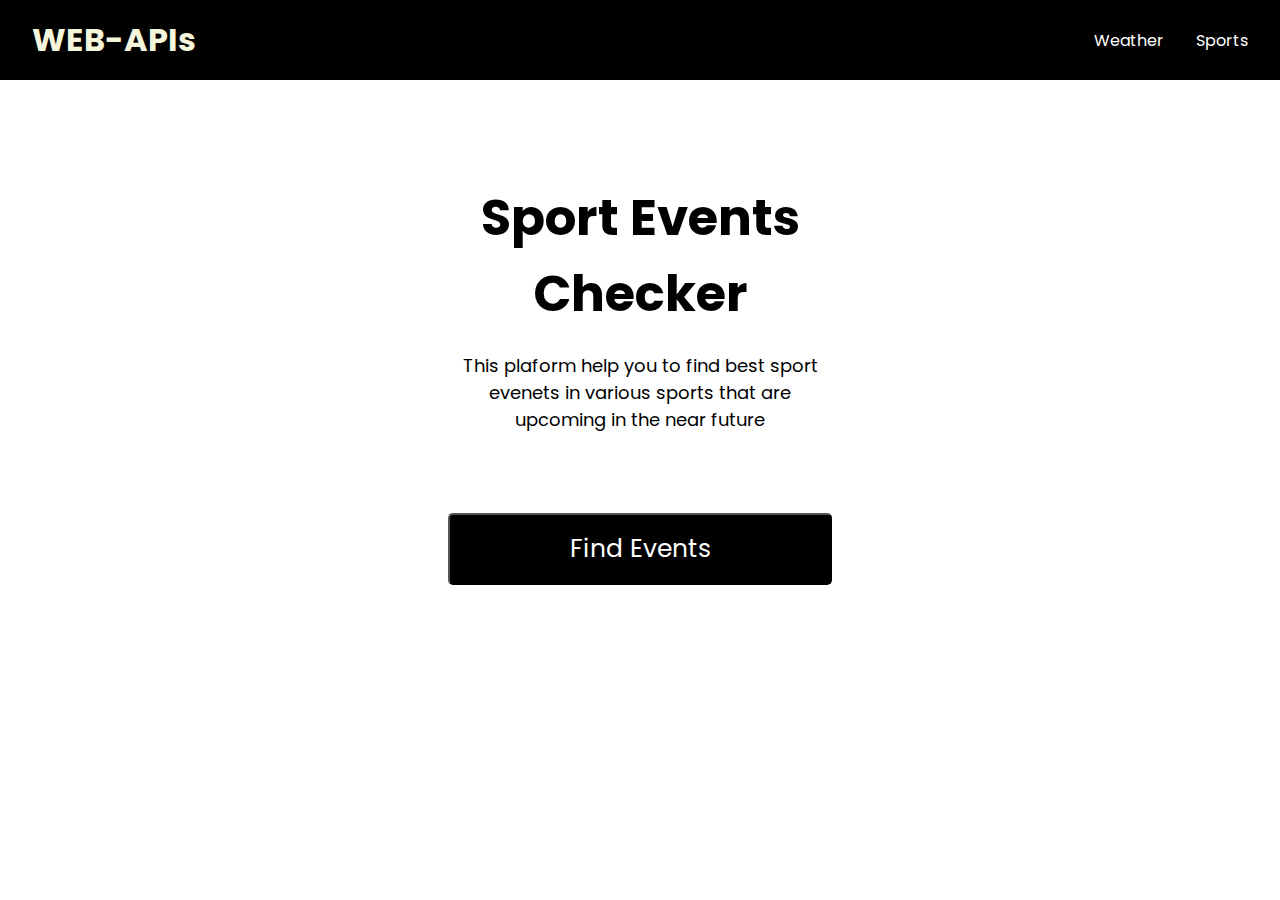
==== sports.html @ 3ab44af6 "make the folder structure" ====
<!DOCTYPE html>
<html lang="en">
  <head>
    <meta charset="UTF-8" />
    <meta http-equiv="X-UA-Compatible" content="IE=edge" />
    <meta name="viewport" content="width=device-width, initial-scale=1.0" />
    <link rel="preconnect" href="https://fonts.googleapis.com" />
    <link rel="preconnect" href="https://fonts.gstatic.com" crossorigin />
    <link
      href="https://fonts.googleapis.com/css2?family=Poppins:ital,wght@0,100;0,200;0,300;0,400;0,500;0,600;0,700;0,800;0,900;1,100;1,200;1,300;1,400;1,500;1,600;1,700;1,800;1,900&display=swap"
      rel="stylesheet"
    />
    <link rel="stylesheet" href="./css/sports.css" />
    <title>Sports API</title>
  </head>
  <body>
    <nav>
      <ul class="nav-list">
        <li class="nav-items">
          <h1 style="font-weight: bold">WEB-APIs</h1>
        </li>
        <li class="nav-items"><a href="weather.html">Weather</a></li>
        <li class="nav-items"><a href="sports.html">Sports</a></li>
      </ul>
    </nav>
    <div class="container">
      <form>
        <h1>Sport Events Checker</h1>
        <p>
          This plaform help you to find best sport evenets in various sports
          that are upcoming in the near future
        </p>
        <button onclick="sendRequest()" type="button">Find Events</button>
        <div class="error" id="error"></div>
      </form>
      <script src="./js/sports.js"></script>
    </div>
  </body>
</html>
---- css/sports.css ----
* {
  font-family: "Poppins", sans-serif;
  box-sizing: border-box;
  margin: 0;
  padding: 0;
}

html,
body {
  height: 100%;
}

.nav-list {
  background-color: rgb(0, 0, 0);
  margin: 0;
  padding: 1rem 0;
  display: flex;
  justify-content: flex-end;
  align-items: center;
}

.nav-items {
  list-style: none;
  margin-right: 2rem;
  color: beige;
}

.nav-items a {
  text-decoration: none;
  color: white;
}

.nav-items:first-child {
  margin-right: auto;
  margin-left: 2rem;
}

.nav-btn {
  font-size: 1rem;
  background: rgb(165, 117, 210);
  border: none;
  outline: none;
  padding: 0.5rem 1rem;
  cursor: pointer;
}

.nav-btn:hover {
  background-color: blueviolet;
  color: beige;
}

.nav-items a:hover {
  color: blueviolet;
}
.container {
  display: flex;
  justify-content: center;
  margin-top: 100px;
}

.container form {
  width: 30%;
}

.container h1 {
  font-size: 50px;
  text-align: center;
  font-weight: bold;
  margin-bottom: 20px;
}

.container label {
  display: block;
  font-size: 20px;
  font-weight: 500;
  margin-bottom: 10px;
}
.container input[type="text"] {
  display: block;
  width: 100%;
  padding: 15px 15px;
  border-radius: 5px;
  font-size: 20px;
}

.container button {
  width: 100%;
  font-size: 25px;
  background-color: black;
  color: white;
  padding: 15px 20px;
  margin-top: 80px;
  border-radius: 5px;
  cursor: pointer;
}

.container p {
  text-align: center;
  font-size: 18px;
}

.container button:hover {
  background-color: white;
  color: black;
  border: 2px solid black;
}

/* result section */

.result-section {
  width: 30%;
  text-align: left;
  margin-bottom: 80px;
}

.result-section h2 {
  margin-bottom: 20px;
  font-size: 30px;
}

.location-section {
  margin-bottom: 30px;
}

.result-section p {
  font-size: 20px;
  margin-bottom: 10px;
}

.error p {
  text-align: center;
  margin-top: 40px;
  font-size: 20px;
  font-weight: 700;
  color: red;
}
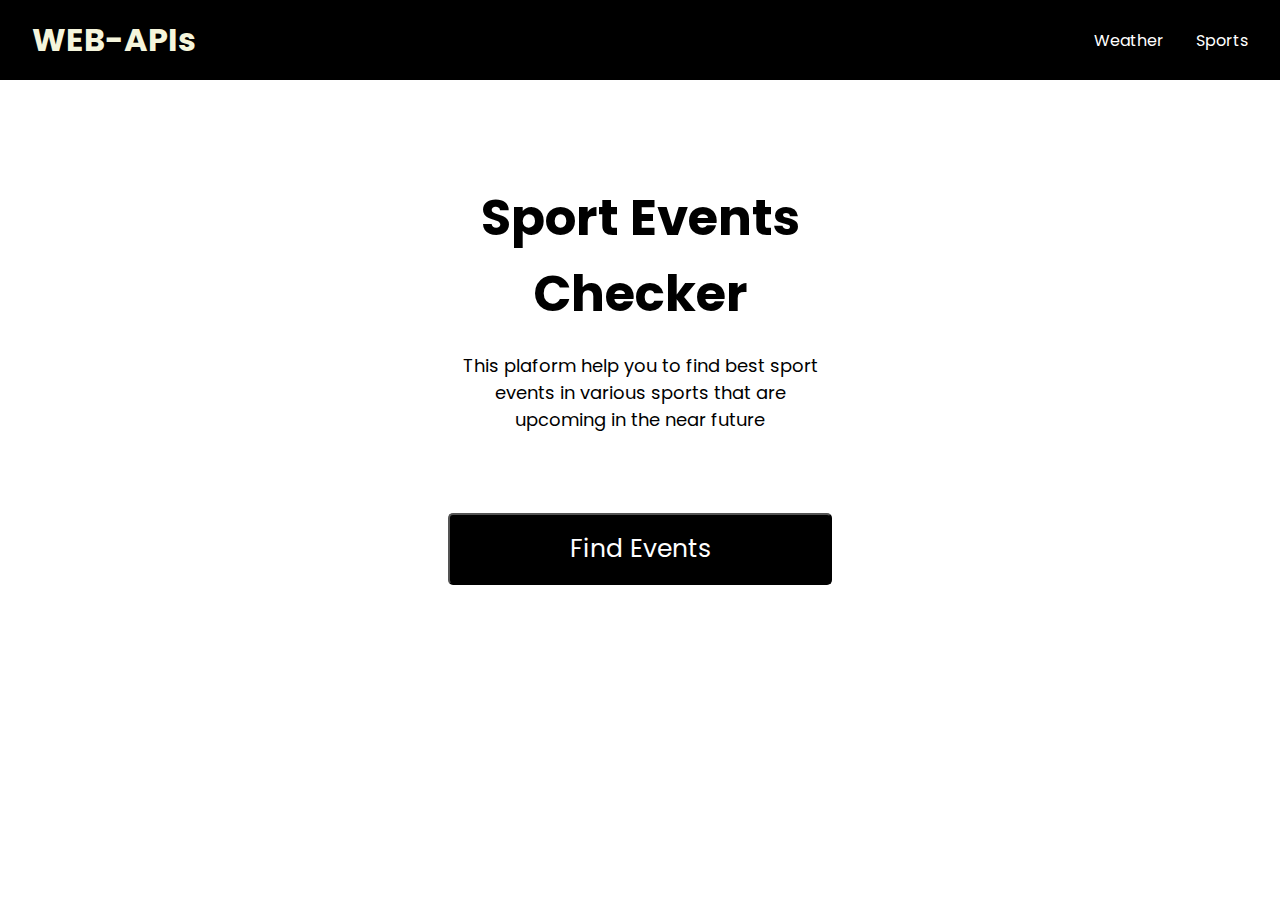
==== commit 1dfb6fa0: "created the http request" ====
--- a/sports.html
+++ b/sports.html
@@ -27,8 +27,8 @@
       <form>
         <h1>Sport Events Checker</h1>
         <p>
-          This plaform help you to find best sport evenets in various sports
-          that are upcoming in the near future
+          This plaform help you to find best sport events in various sports that
+          are upcoming in the near future
         </p>
         <button onclick="sendRequest()" type="button">Find Events</button>
         <div class="error" id="error"></div>
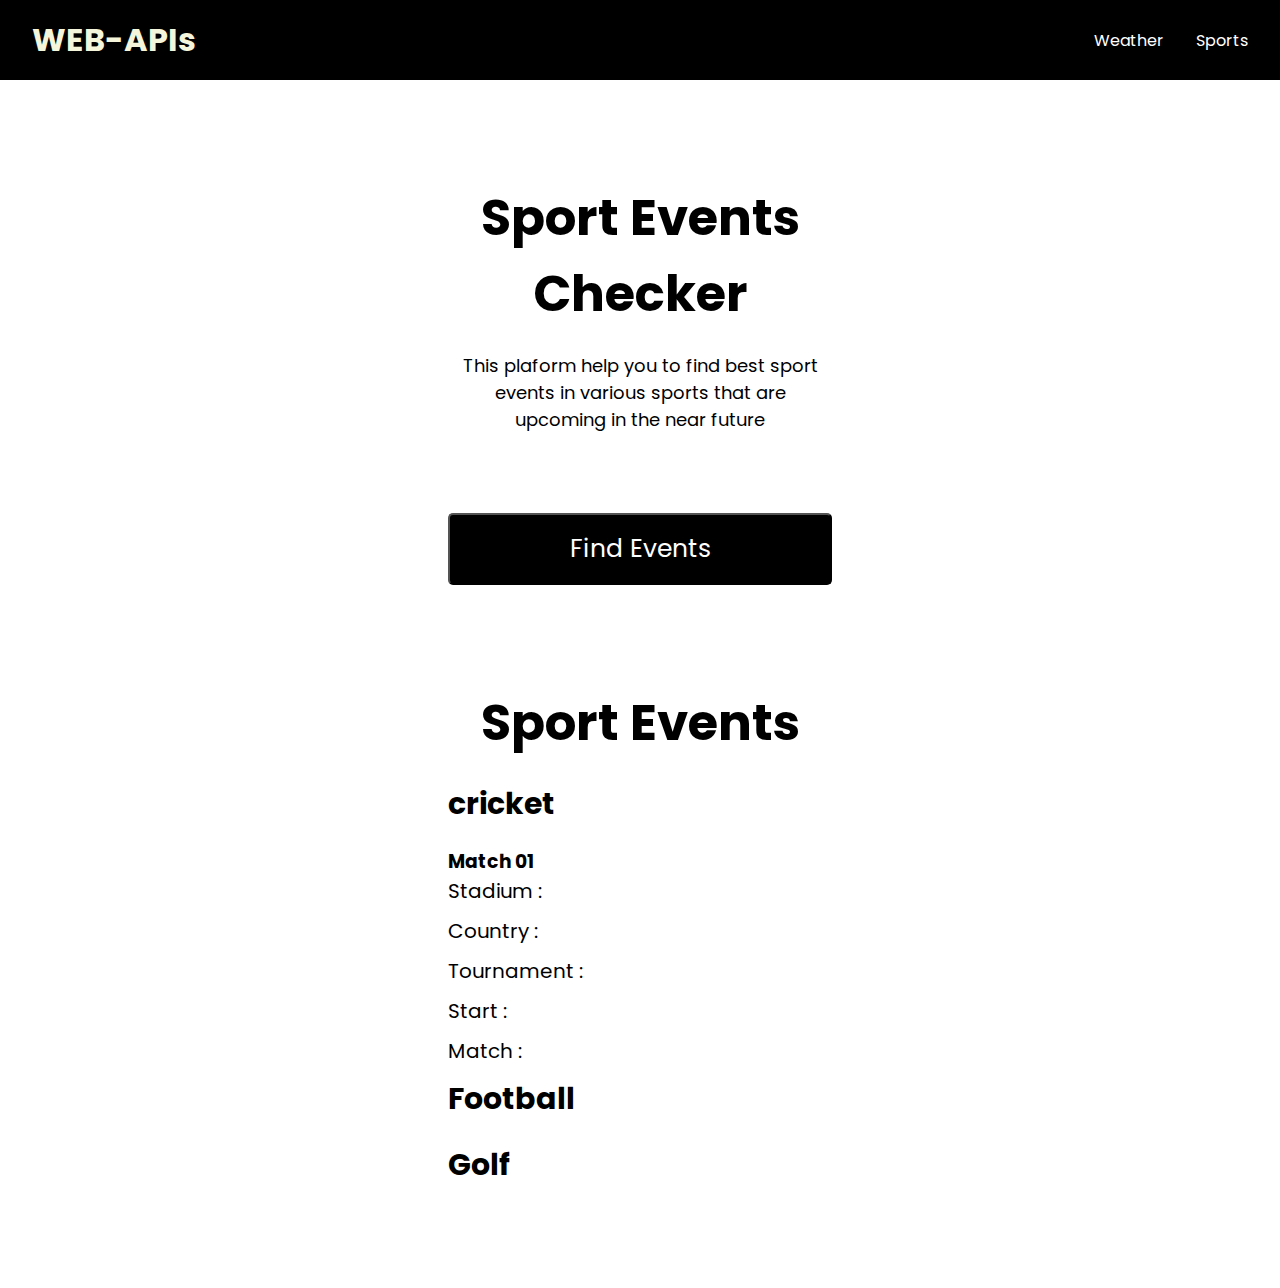
==== commit da60c2e8: "result section" ====
--- a/sports.html
+++ b/sports.html
@@ -33,7 +33,29 @@
         <button onclick="sendRequest()" type="button">Find Events</button>
         <div class="error" id="error"></div>
       </form>
-      <script src="./js/sports.js"></script>
     </div>
+    <div class="container">
+      <div class="result-section">
+        <h1>Sport Events</h1>
+
+        <div id="cricket" class="cricket-section">
+          <h2>cricket</h2>
+          <h3>Match 01</h3>
+          <p>Stadium :</p>
+          <p>Country :</p>
+          <p>Tournament :</p>
+          <p>Start :</p>
+          <p>Match :</p>
+        </div>
+        <div id="football" class="football-section">
+          <h2>Football</h2>
+        </div>
+
+        <div id="golf" class="golf-section">
+          <h2>Golf</h2>
+        </div>
+      </div>
+    </div>
+    <script src="./js/sports.js"></script>
   </body>
 </html>
--- a/css/sports.css
+++ b/css/sports.css
@@ -123,6 +123,7 @@
 }
 
 .result-section p {
+  text-align: left;
   font-size: 20px;
   margin-bottom: 10px;
 }
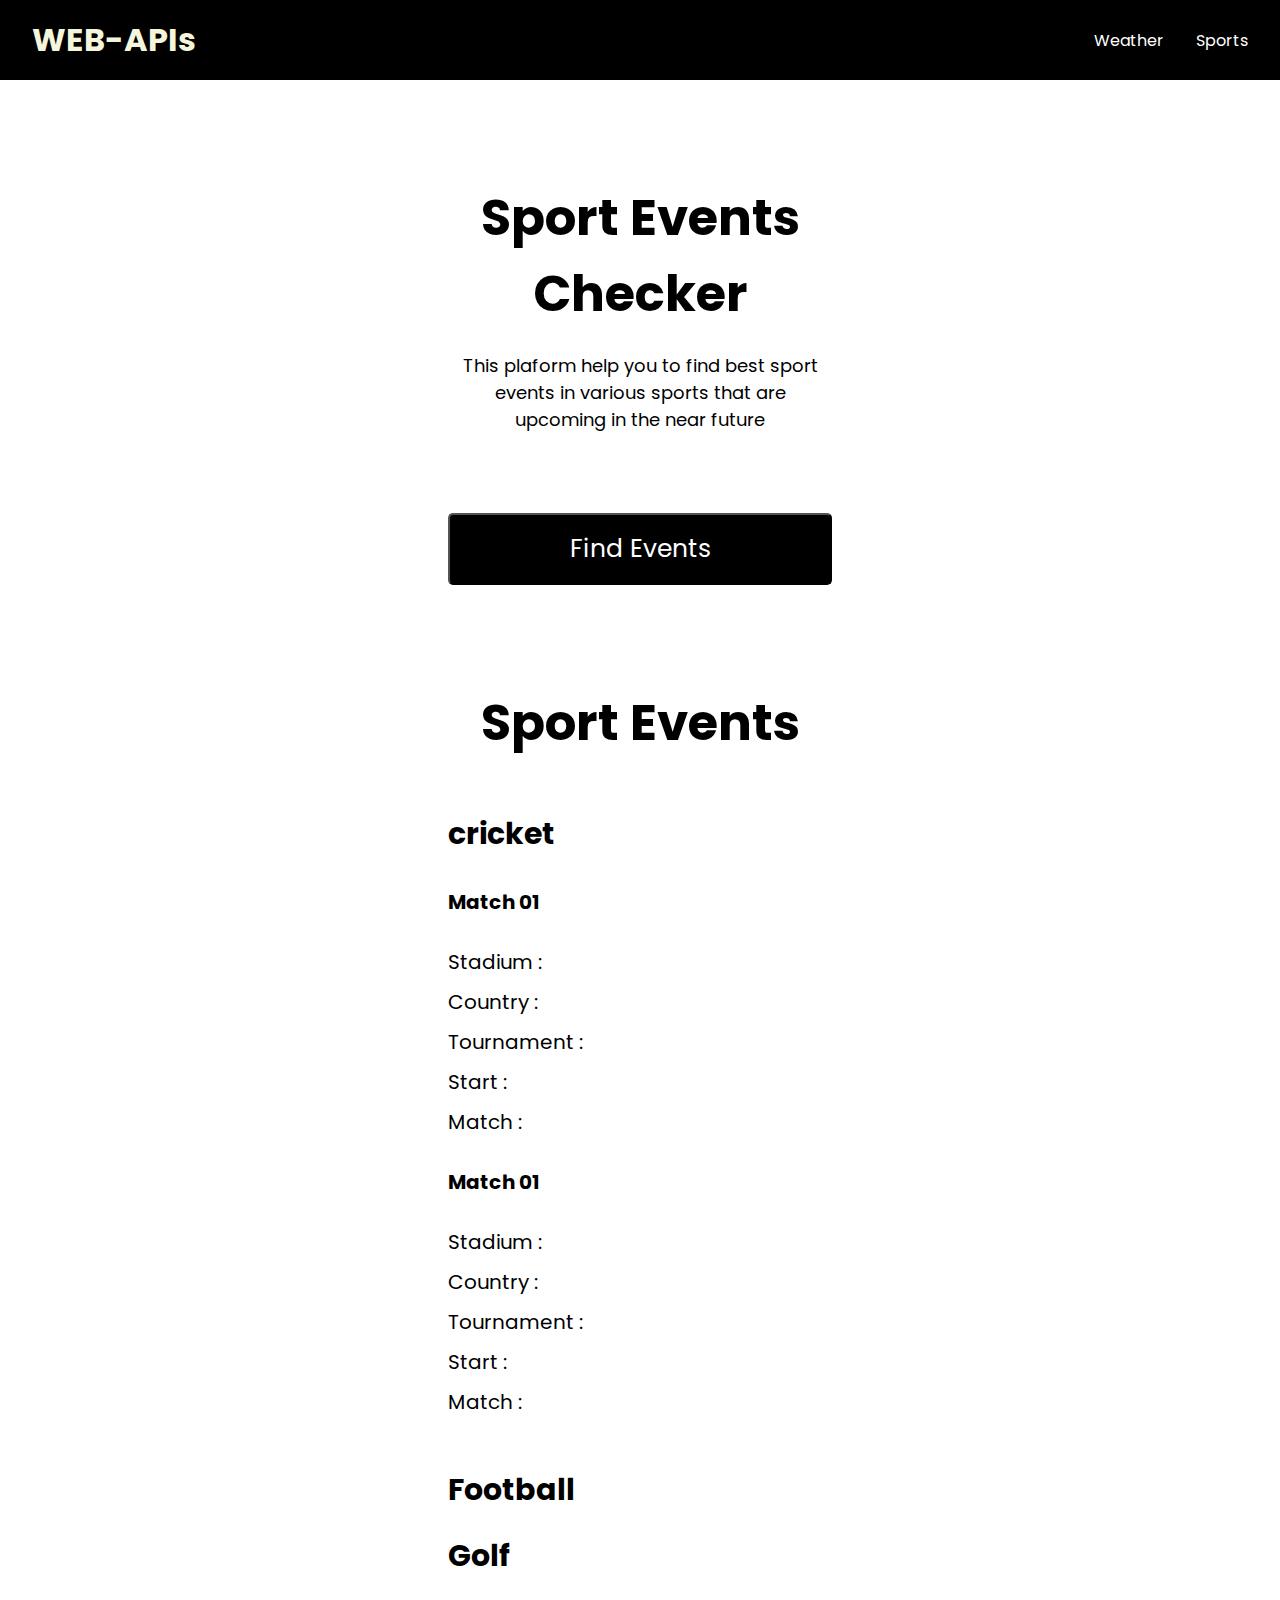
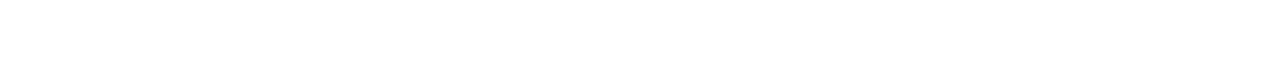
==== commit af1dfbcf: "change the view of results" ====
--- a/sports.html
+++ b/sports.html
@@ -46,6 +46,12 @@
           <p>Tournament :</p>
           <p>Start :</p>
           <p>Match :</p>
+          <h3>Match 01</h3>
+          <p>Stadium :</p>
+          <p>Country :</p>
+          <p>Tournament :</p>
+          <p>Start :</p>
+          <p>Match :</p>
         </div>
         <div id="football" class="football-section">
           <h2>Football</h2>
--- a/css/sports.css
+++ b/css/sports.css
@@ -118,6 +118,11 @@
   font-size: 30px;
 }
 
+.result-section h3 {
+  font-size: 20px;
+  margin: 30px 0px;
+}
+
 .location-section {
   margin-bottom: 30px;
 }
@@ -135,3 +140,7 @@
   font-weight: 700;
   color: red;
 }
+
+.cricket-section {
+  margin: 50px 0px;
+}
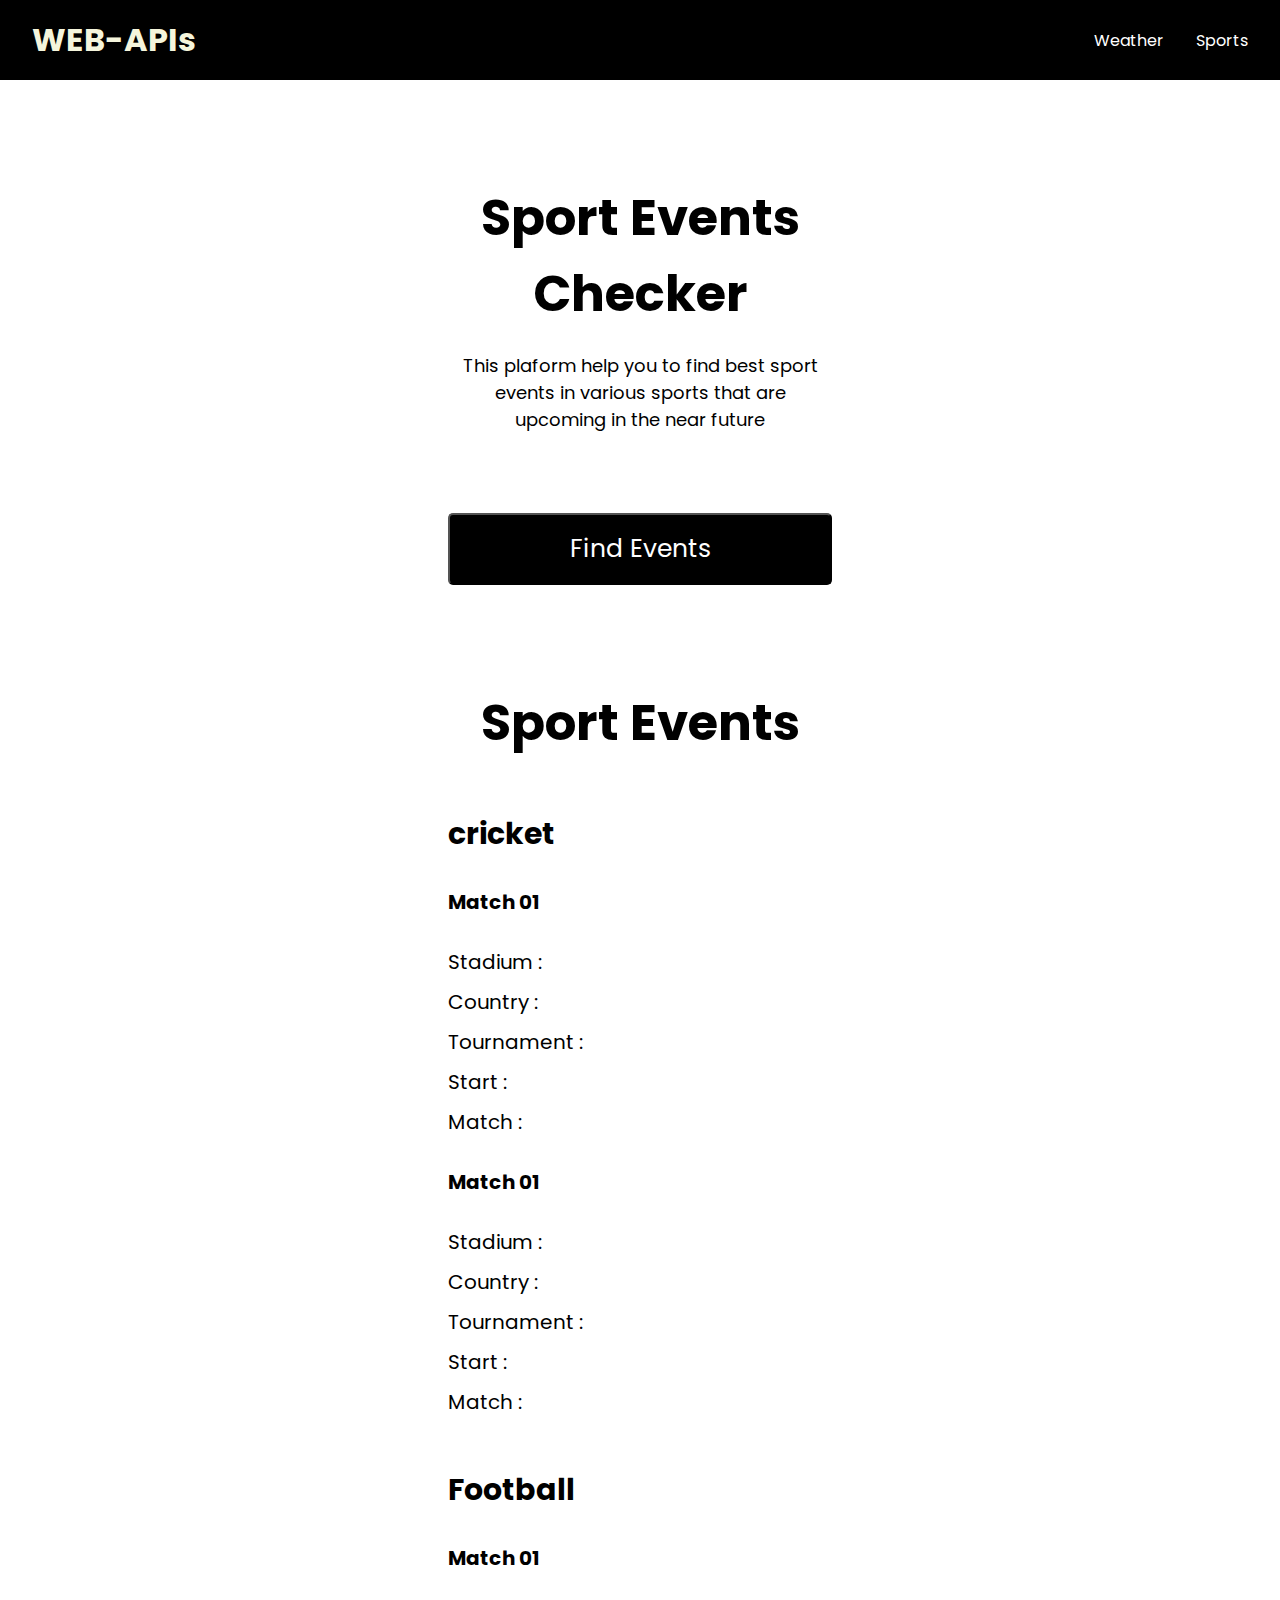
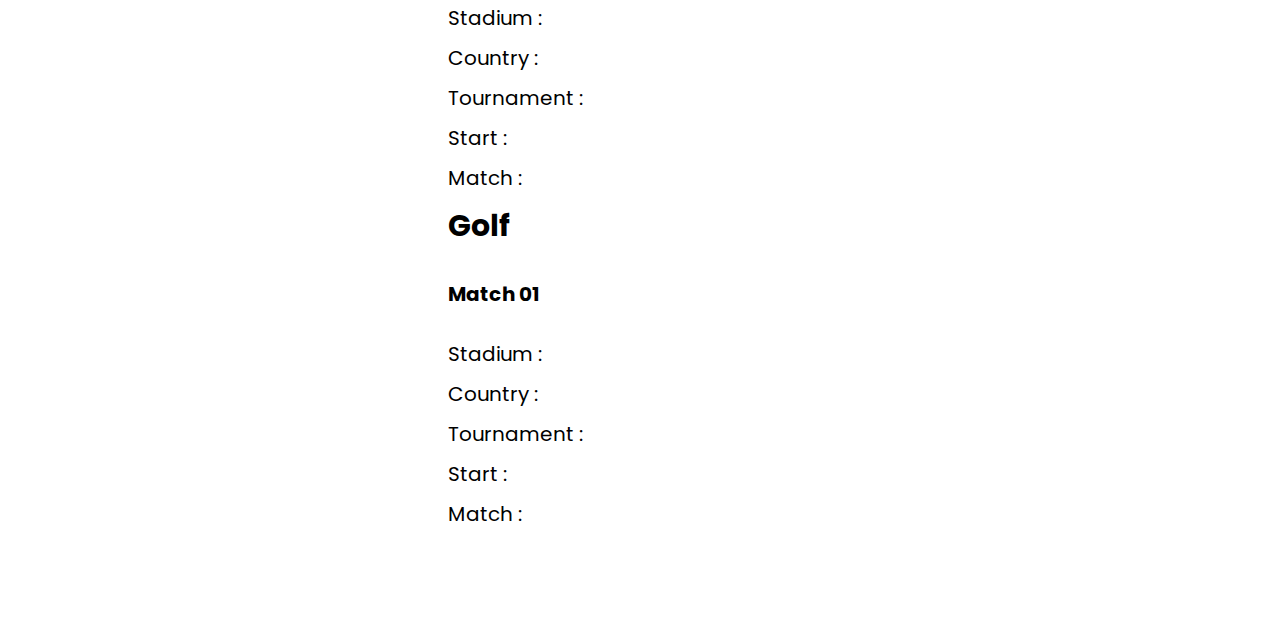
==== commit eb0555d3: "finish up the static view" ====
--- a/sports.html
+++ b/sports.html
@@ -55,10 +55,22 @@
         </div>
         <div id="football" class="football-section">
           <h2>Football</h2>
+          <h3>Match 01</h3>
+          <p>Stadium :</p>
+          <p>Country :</p>
+          <p>Tournament :</p>
+          <p>Start :</p>
+          <p>Match :</p>
         </div>
 
         <div id="golf" class="golf-section">
           <h2>Golf</h2>
+          <h3>Match 01</h3>
+          <p>Stadium :</p>
+          <p>Country :</p>
+          <p>Tournament :</p>
+          <p>Start :</p>
+          <p>Match :</p>
         </div>
       </div>
     </div>
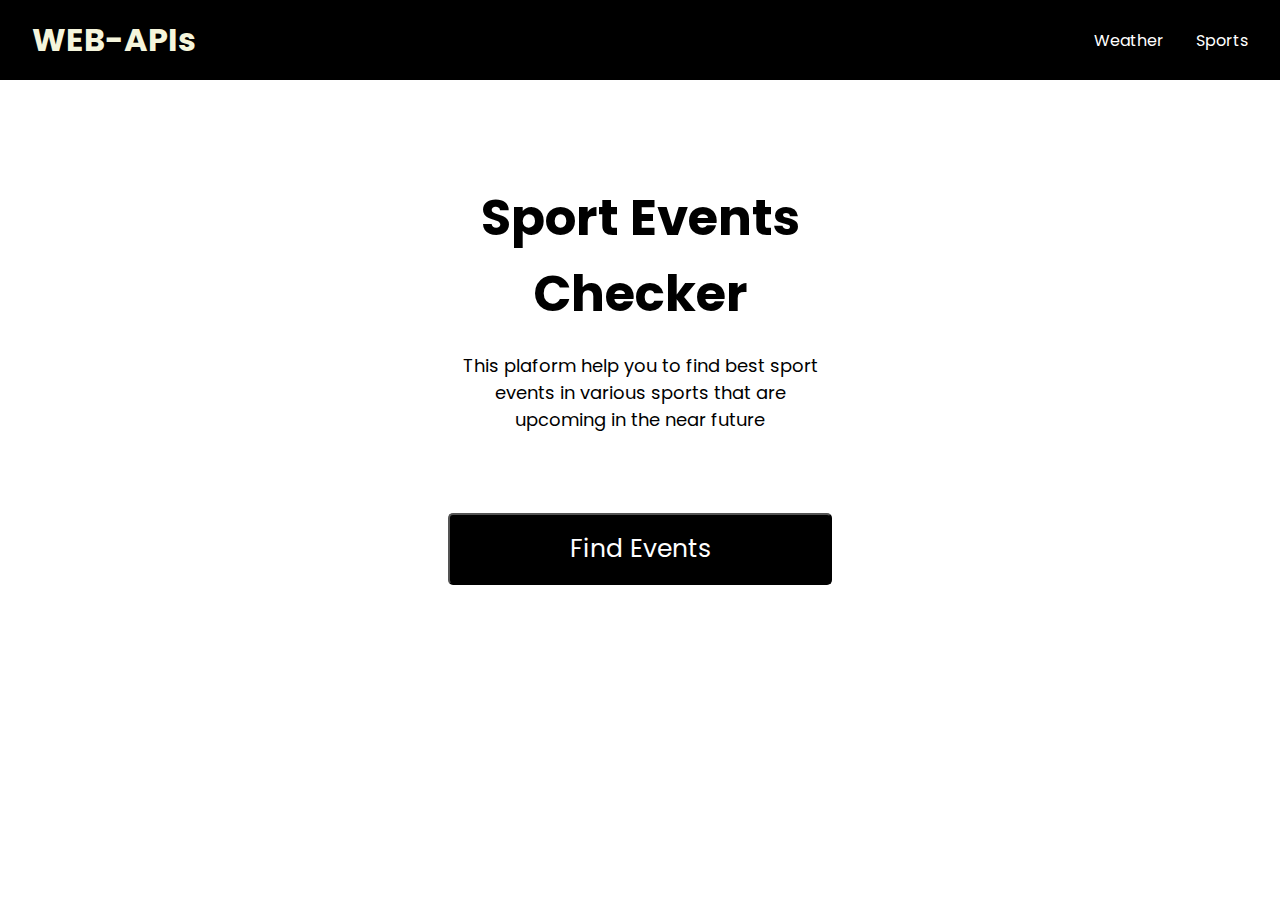
==== commit f0300bff: "did some changes" ====
--- a/sports.html
+++ b/sports.html
@@ -35,7 +35,7 @@
       </form>
     </div>
     <div class="container">
-      <div class="result-section">
+      <div id="result" class="result-section">
         <h1>Sport Events</h1>
 
         <div id="cricket" class="cricket-section">
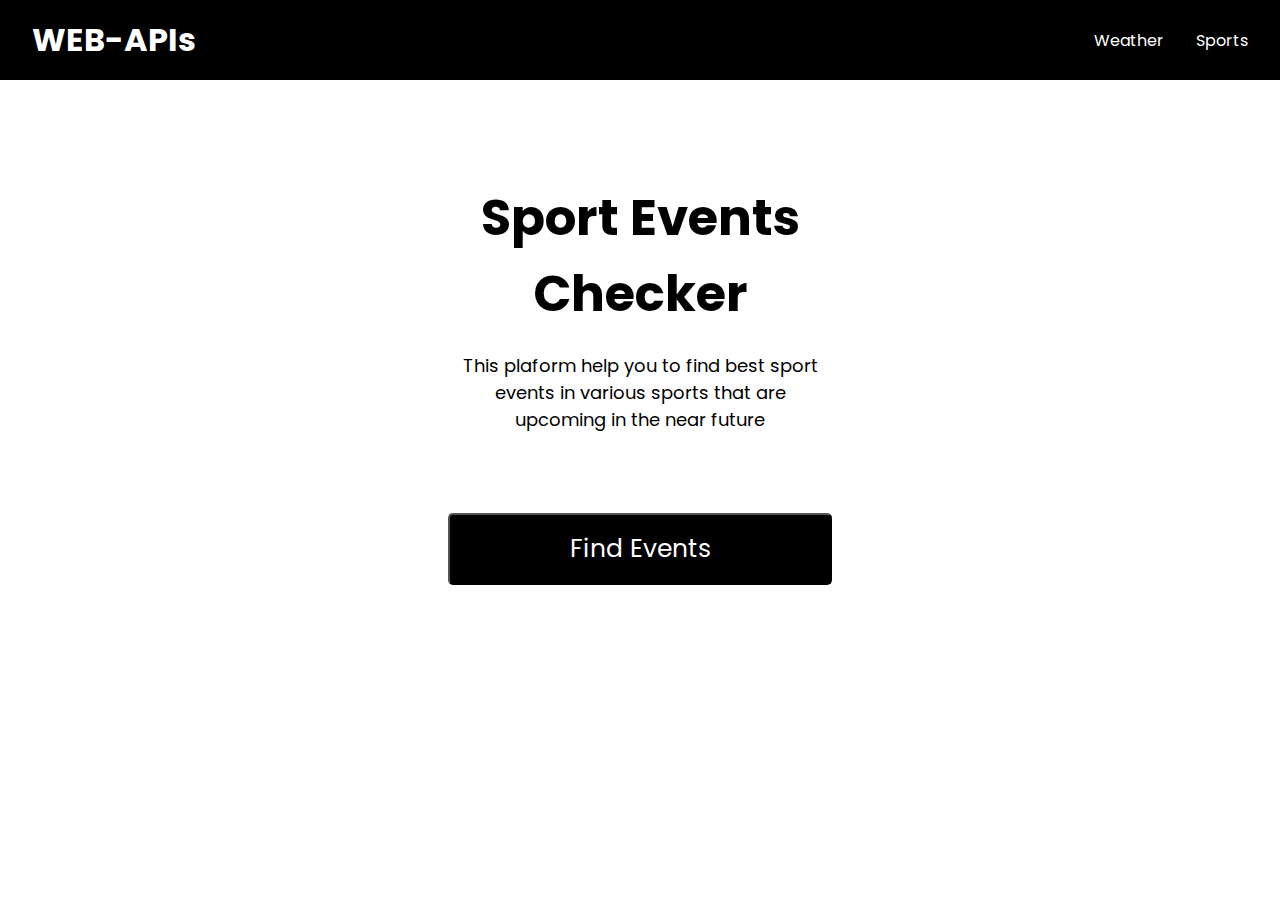
==== commit 1b9ca1e5: "add links between pages" ====
--- a/sports.html
+++ b/sports.html
@@ -17,7 +17,9 @@
     <nav>
       <ul class="nav-list">
         <li class="nav-items">
-          <h1 style="font-weight: bold">WEB-APIs</h1>
+          <a href="weather.html">
+            <h1 style="font-weight: bold">WEB-APIs</h1>
+          </a>
         </li>
         <li class="nav-items"><a href="weather.html">Weather</a></li>
         <li class="nav-items"><a href="sports.html">Sports</a></li>
@@ -38,40 +40,10 @@
       <div id="result" class="result-section">
         <h1>Sport Events</h1>
 
-        <div id="cricket" class="cricket-section">
-          <h2>cricket</h2>
-          <h3>Match 01</h3>
-          <p>Stadium :</p>
-          <p>Country :</p>
-          <p>Tournament :</p>
-          <p>Start :</p>
-          <p>Match :</p>
-          <h3>Match 01</h3>
-          <p>Stadium :</p>
-          <p>Country :</p>
-          <p>Tournament :</p>
-          <p>Start :</p>
-          <p>Match :</p>
-        </div>
-        <div id="football" class="football-section">
-          <h2>Football</h2>
-          <h3>Match 01</h3>
-          <p>Stadium :</p>
-          <p>Country :</p>
-          <p>Tournament :</p>
-          <p>Start :</p>
-          <p>Match :</p>
-        </div>
+        <div id="cricket" class="cricket-section"></div>
+        <div id="football" class="football-section"></div>
 
-        <div id="golf" class="golf-section">
-          <h2>Golf</h2>
-          <h3>Match 01</h3>
-          <p>Stadium :</p>
-          <p>Country :</p>
-          <p>Tournament :</p>
-          <p>Start :</p>
-          <p>Match :</p>
-        </div>
+        <div id="golf" class="golf-section"></div>
       </div>
     </div>
     <script src="./js/sports.js"></script>
--- a/css/sports.css
+++ b/css/sports.css
@@ -8,6 +8,7 @@
 html,
 body {
   height: 100%;
+  background-color: rgb(255, 255, 255, 0.8);
 }
 
 .nav-list {
@@ -114,6 +115,7 @@
 }
 
 .result-section h2 {
+  margin-top: 50px;
   margin-bottom: 20px;
   font-size: 30px;
 }
